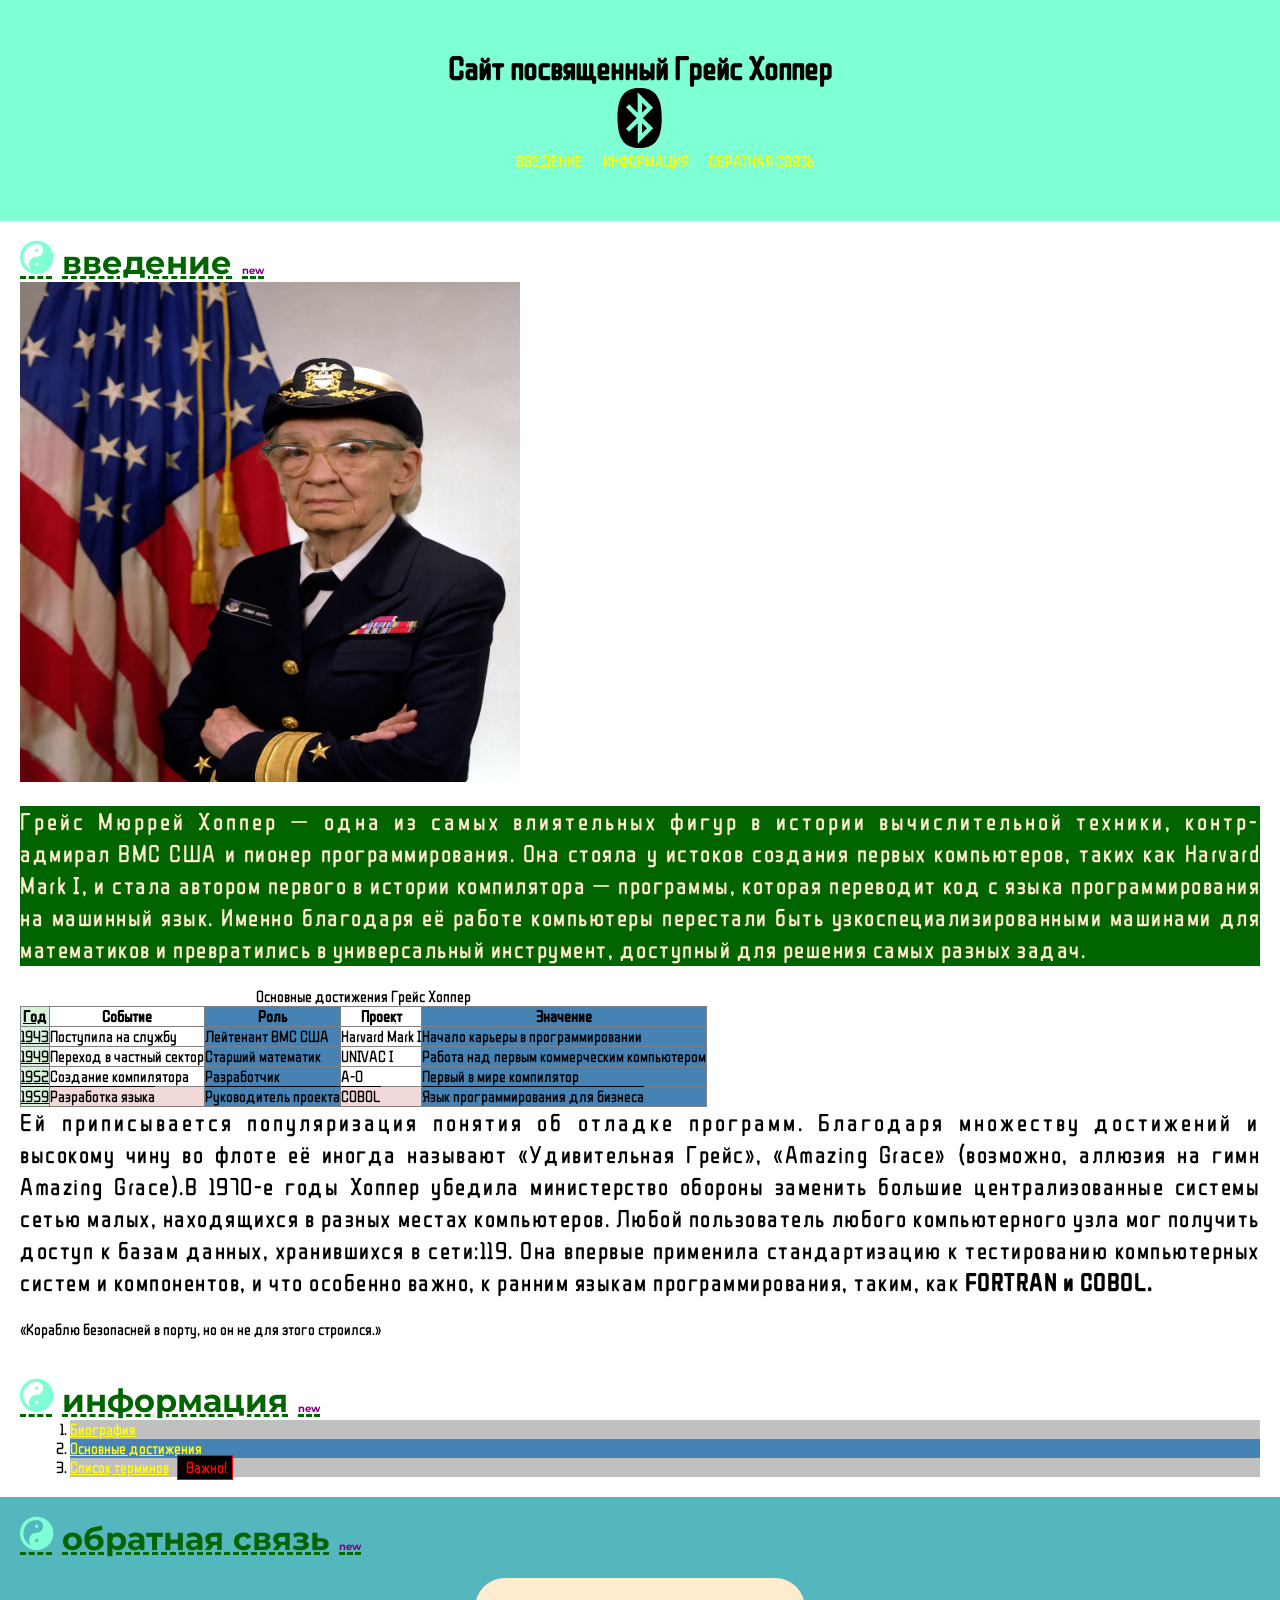
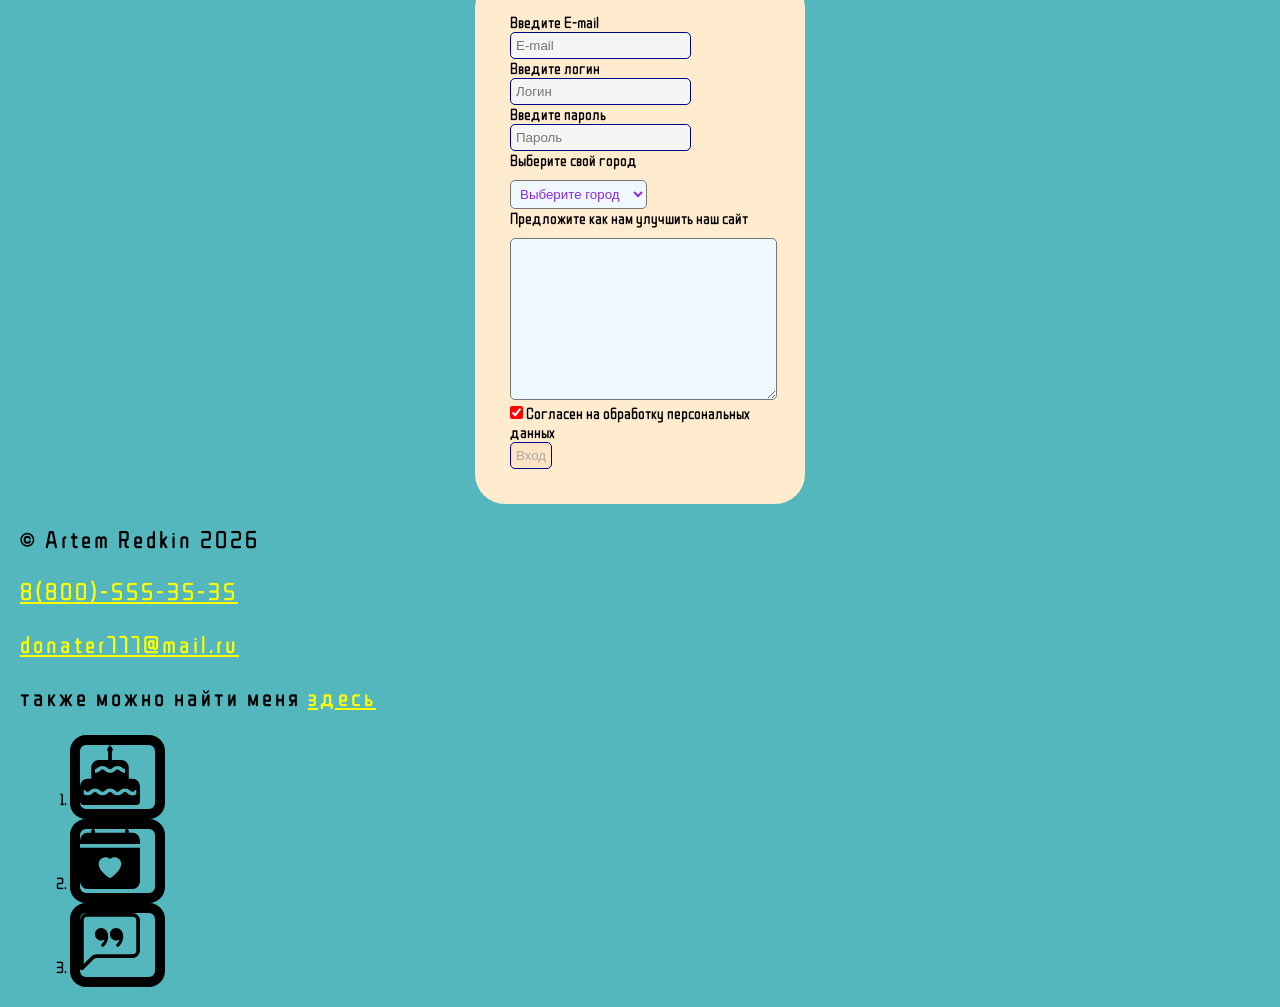
==== index.html @ c23f5ba3 "4 updates" ====
<!DOCTYPE html>
<html lang="ru">
<head>

    <!-- Chrome, Firefox OS and Opera -->
    <meta name="theme-color" content="#4285f4" />

    <!-- Windows Phone -->
    <meta name="msapplication-navbutton-color" content="#4285f4" />

    <!-- iOS Safari -->
    <meta name="apple-mobile-web-app-capable" content="yes" />
    <meta name="apple-mobile-web-app-status-bar-style" content="black-transcluent" />

    <!-- Яндекс.Браузер -->
    <meta name="viewport" content="ya-title=#000000,ya-dock=fade" />

    
    <meta charset="UTF-8">
    <meta http-equiv="X-UA-Compatible" content="IE=edge">
    <meta name="viewport" content="width=device-width, initial-scale=1.0">
    <title>Сайт верстальщика</title>
    <meta name="keywords" content="Грейс Хоппер, Биография, Достижения">
    <meta name="description" content="Ранняя жизнь Грейс Хоппер и ее достижения в сфере науки и военного дела">


    <meta property="og:title" content="Главная">
    <meta property="og:site_name" content="Сайт посвященный Грейс Хоппер">
    <meta property="og:url" content="https://github.com/ExZZe/Grace-Hopper.git">
    <meta property="og:description" content="Сайт небольшой компании, которая занимается созданием сайтов про Грейс Хоппер">
    <meta property="og:image" content="img/4.jpg">

    <link rel="icon" type="image/ico" sizes="32x32" href="img/fav.ico">
    <link rel="icon" type="image/ico" sizes="16x16" href="img/fav.ico">
    <link rel="shortcut icon" href="img/fav.ico">

    <link rel="preconnect" href="https://fonts.googleapis.com">
    <link rel="preconnect" href="https://fonts.gstatic.com" crossorigin>
    <link href="https://fonts.googleapis.com/css2?family=WDXL+Lubrifont+SC&display=swap" rel="stylesheet">
    <link rel="stylesheet" href="https://cdn.jsdelivr.net/npm/bootstrap-icons@1.13.1/font/bootstrap-icons.min.css">
    <link rel="stylesheet" href="css/style.css">

    <link rel="preconnect" href="https://fonts.googleapis.com">
    <link rel="preconnect" href="https://fonts.gstatic.com" crossorigin>
    <link href="https://fonts.googleapis.com/css2?family=Montserrat:ital,wght@0,100..900;1,100..900&display=swap" rel="stylesheet">

</head>


<body>
    <header>
        <h1>Сайт посвященный Грейс Хоппер</h1>
        <img height="60px"; width="60px" src="img/1.svg" alt="синий зуб">
        <nav>
            <ul>
                <li><a href="#main">Введение</a></li>
                <li><a href="#information">Информация</a></li>
                <li><a href="#feedback">Обратная связь</a></li>
            </ul>
        </nav>
    </header>

<main>
    <section class="content" id="main">
        <h2>Введение</h2>
        <nav id="intro">
        <img class="phty" height="500px" width="500" src="img/4.png" alt="Грейс Хоппер">
        
        <p>Грейс Мюррей Хоппер — одна из самых влиятельных фигур в истории вычислительной техники, контр-адмирал ВМС США и пионер программирования. Она стояла у истоков создания первых компьютеров, таких как Harvard Mark I, и стала автором первого в истории компилятора — программы, которая переводит код с языка программирования на машинный язык. Именно благодаря её работе компьютеры перестали быть узкоспециализированными машинами для математиков и превратились в универсальный инструмент, доступный для решения самых разных задач.</p>
        </nav>
        <table border="1">
        <caption>Основные достижения Грейс Хоппер</caption>
    <tr>
        <th>Год</th>
        <th>Событие</th>
        <th>Роль</th>
        <th>Проект</th>
        <th>Значение</th>
    </tr>
    <tr>
        <td>1943</td>
        <td>Поступила на службу</td>
        <td>Лейтенант ВМС США</td>
        <td>Harvard Mark I</td>
        <td>Начало карьеры в программировании</td>
    </tr>
    <tr>
        <td>1949</td>
        <td>Переход в частный сектор</td>
        <td>Старший математик</td>
        <td>UNIVAC I</td>
        <td>Работа над первым коммерческим компьютером</td>
    </tr>
    <tr>
        <td>1952</td>
        <td>Создание компилятора</td>
        <td>Разработчик</td>
        <td>A-0</td>
        <td>Первый в мире компилятор</td>
    </tr>
    <tr>
        <td>1959</td>
        <td>Разработка языка</td>
        <td>Руководитель проекта</td>
        <td>COBOL</td>
        <td>Язык программирования для бизнеса</td>
    </tr>
</table>
        <p>Ей приписывается популяризация понятия об отладке программ. Благодаря множеству достижений и высокому чину во флоте её иногда называют «Удивительная Грейс», «Amazing Grace» (возможно, аллюзия на гимн Amazing Grace).В 1970-е годы Хоппер убедила министерство обороны заменить большие централизованные системы сетью малых, находящихся в разных местах компьютеров. Любой пользователь любого компьютерного узла мог получить доступ к базам данных, хранившихся в сети:119. Она впервые применила стандартизацию к тестированию компьютерных систем и компонентов, и что особенно важно, к ранним языкам программирования, таким, как <strong>FORTRAN и COBOL.</strong></p>
        </nav>
        <q>Кораблю безопасней в порту, но он не для этого строился.</q>
        
    </section>



    <section class="information" id="information">
        <h2>Информация</h2>
        <ol>
            <li><a href="article1.html">Биография</a></li>
            <li><a href="article2.html">Основные достижения</a></li>
            <li><a href="article3.html">Список терминов</a></li>
        </ol>

        
    </section>
</main>
<footer>
<section class="call info" id="feedback">
    <h2>Обратная связь</h2>
    <form>
        <label for="email">Введите E-mail</label><br>
        <input type="email" placeholder="E-mail" name="E-mail" id="E-mail" required><br>
        <label for="login">Введите логин</label><br>
        <input type="text" placeholder="Логин" name="login" id="login" required><br>
        <label for="pass">Введите пароль</label><br>
        <input type="password" placeholder="Пароль" name="pass" id="pass" required><br>
        
        
        <label for="city">Выберите свой город</label><br>
        <select name="city" id="city" required>
        <option value="" selected disabled>Выберите город</option>
        <option value="chel">Челябинск</option>
        <option value="msk">Москва</option>
        <option value="Spb">Санкт-Петербург</option>
        </select><br>
        
        <label for="message">Предложите как нам улучшить наш сайт</label><br>
        <textarea name="message" id="message" cols="30" rows="10" required></textarea><br>

        <input type="checkbox" id="agreement" name="agreement" required checked>
        <label for="agreement">Согласен на обработку персональных данных</label><br>
        <input type="submit" value="Вход">
    </form>
    <p>&copy; Artem Redkin 2026</p>
    <p><a href="tel:88005553535" >8(800)-555-35-35</a></p>
    <p><a href="mailto:donater777@mail.ru" >donater777@mail.ru</a></p>
    
        
    <p>также можно найти меня <a target="_blank" href="https://inueco.ru/">здесь</a></p>
    <nav id="icono">
    <ol>
        <li><a href="https://ru.wikipedia.org/wiki/%D0%A5%D0%BE%D0%BF%D0%BF%D0%B5%D1%80,_%D0%93%D1%80%D0%B5%D0%B9%D1%81" target="_blank"><img height="60px" width="60px" src="img/11.svg" alt="Тортик"></a></li>
        <li><a href="https://www.tadviser.ru/index.php/%D0%9F%D0%B5%D1%80%D1%81%D0%BE%D0%BD%D0%B0:%D0%A5%D0%BE%D0%BF%D0%BF%D0%B5%D1%80_%D0%93%D1%80%D0%B5%D0%B9%D1%81_%D0%9C%D1%8E%D1%80%D1%80%D0%B5%D0%B9" target="_blank"><img height="60px" width="60px" src="img/12.svg" alt="Календарь"></a></li>
        <li><a href="https://habr.com/ru/companies/onlinepatent/articles/798795/" target="_blank"><img height="60px" width="60px" src="img/13.svg" alt="Сообщение"></a></li>
    </ol>
    </nav>
    </section>
</footer>
</body>
</html>
---- css/style.css ----
*{
    margin: 0;
    padding: 0;
}

html {
    font-size: 1em;
    font-family: "WDXL Lubrifont SC", sans-serif;
}


h2 {
    font-size: 1em;
    font-family: "Montserrat", sans-serif;
    text-transform: lowercase;
    text-decoration: dashed underline;
    
}

h3 {
    font-size: 1em;
    font-family: "Montserrat", sans-serif;
    text-transform: lowercase;
    text-decoration: dashed underline;
    
}

h4 {
    font-size: 1em;
    font-family: "Montserrat", sans-serif;
}

ul,ol {
    padding-left: 50px;
}


header {
    background-color: aquamarine;
    text-align: center;
    padding: 50px 20px;
}

footer {
    background-color: rgb(84, 183, 190);
    
}

.about{
    background-color: blanchedalmond;
}

.articles{
    background-color: rgb(207, 191, 194);
}

p{
    font-size: 1.5rem;
    line-height: 2rem;
    margin-bottom: 1.3rem;
    text-align: justify;
    letter-spacing: 1.5px;
}

h2{
    font-size: 2rem;
    color: darkgreen;

}

ul{
    list-style: none;
    display: flex;
    gap: 20px;
    justify-content: center;
}

#ph1 {
    border: 10px solid #000;
    border-radius: 1rem;
    
}

#ph2 {
    border: 10px solid #000;
    border-radius: 1rem;
    
}

h3{
    font-size: 1.5rem;
    line-height: 2rem;
    margin-bottom: 1.3rem;
    text-align: justify;
}

h4{
    font-size: 1.5rem;
    line-height: 2rem;
    margin-bottom: 1.3rem;
    text-align: justify;
}

img {
    
    margin: 0 auto;
}

dl {
  font-size: 1.2rem;
}

dt {
  font-size: 1.5rem;
  font-weight: bold;
}

dd {
  font-size: 1.1em;
  line-height: 2rem;
  margin-bottom: 1.5rem;
}


a:link {
    color: yellow;
}

a:visited {
    color: darkgrey;
}

a:focus {
    color: green;
}

a:hover {
    color: red;
}

a:active {
    color: palevioletred;
} 

header a {
    color: darkblue;
    text-decoration: none;
    text-transform: uppercase;
}

section {
    padding: 20px;
}

header a:hover,
header a:focus,
header a:active {
    text-decoration: underline;
}

h2::after {
    content: "new";
    font-size: 10px;
    color: purple;
    margin: 10px;
}

h2::before {
    content: "\F67E";
    font-family: "bootstrap-icons";
    margin-right: 10px;
    color: aquamarine;
}

form {
    width: 260px;
    border-radius: 30px;
    padding: 35px;
    background-color: blanchedalmond;
    margin: 20px auto;
}

input {
    border: 1px solid darkblue;
    background-color: whitesmoke;
    padding: 5px;
    border-radius: 5px;
}

input[type=submit] {
    background-color: bisque;
    color: darkgray;
}

input[type=submit]:hover {
    background-color: blue;
}

input[type=checkbox] {
    accent-color: red;
}

textarea, select {
    background-color: aliceblue;
    border-radius: 5px;
    padding: 5px;
    color: blueviolet;
    border-radius: 5px;
    margin-top: 10px;
}


.information li:nth-child(even) {
    background-color: steelblue;
}

.information li:nth-child(odd) {
    background-color: silver;
}


.information li:nth-child(3)::after {
    content: " Важно!";
    color: red;
    background-color: black;
    border: 1px solid red;
    margin-left: 8px;
    padding: 2px 5px;
}

p::first-line {
    letter-spacing: 3px;
}

p:lang(en){
    font-size:30px;
}


#intro p {
    color: blanchedalmond;
    background-color: darkgreen;
}

#icono li {
    border: 10px solid #000;
    border-radius: 1rem;
    width: 75px;
}

.phty + p {
    margin-top: 20px;
}

.phty + h3 {
    margin-top: 20px;
}

table {
    border-collapse: collapse
}


table th:nth-child(odd) {
    background-color: steelblue;
}

table td:nth-child(odd) {
    background-color: steelblue;
}


tr th:first-child {
  background-color: #d9f2d9;
  text-decoration: underline;
}

tr td:first-child {
  background-color: #d9f2d9;
  text-decoration: underline;
}


table tr:last-child {
  background-color: #f2d9d9;
  text-decoration: overline;
}
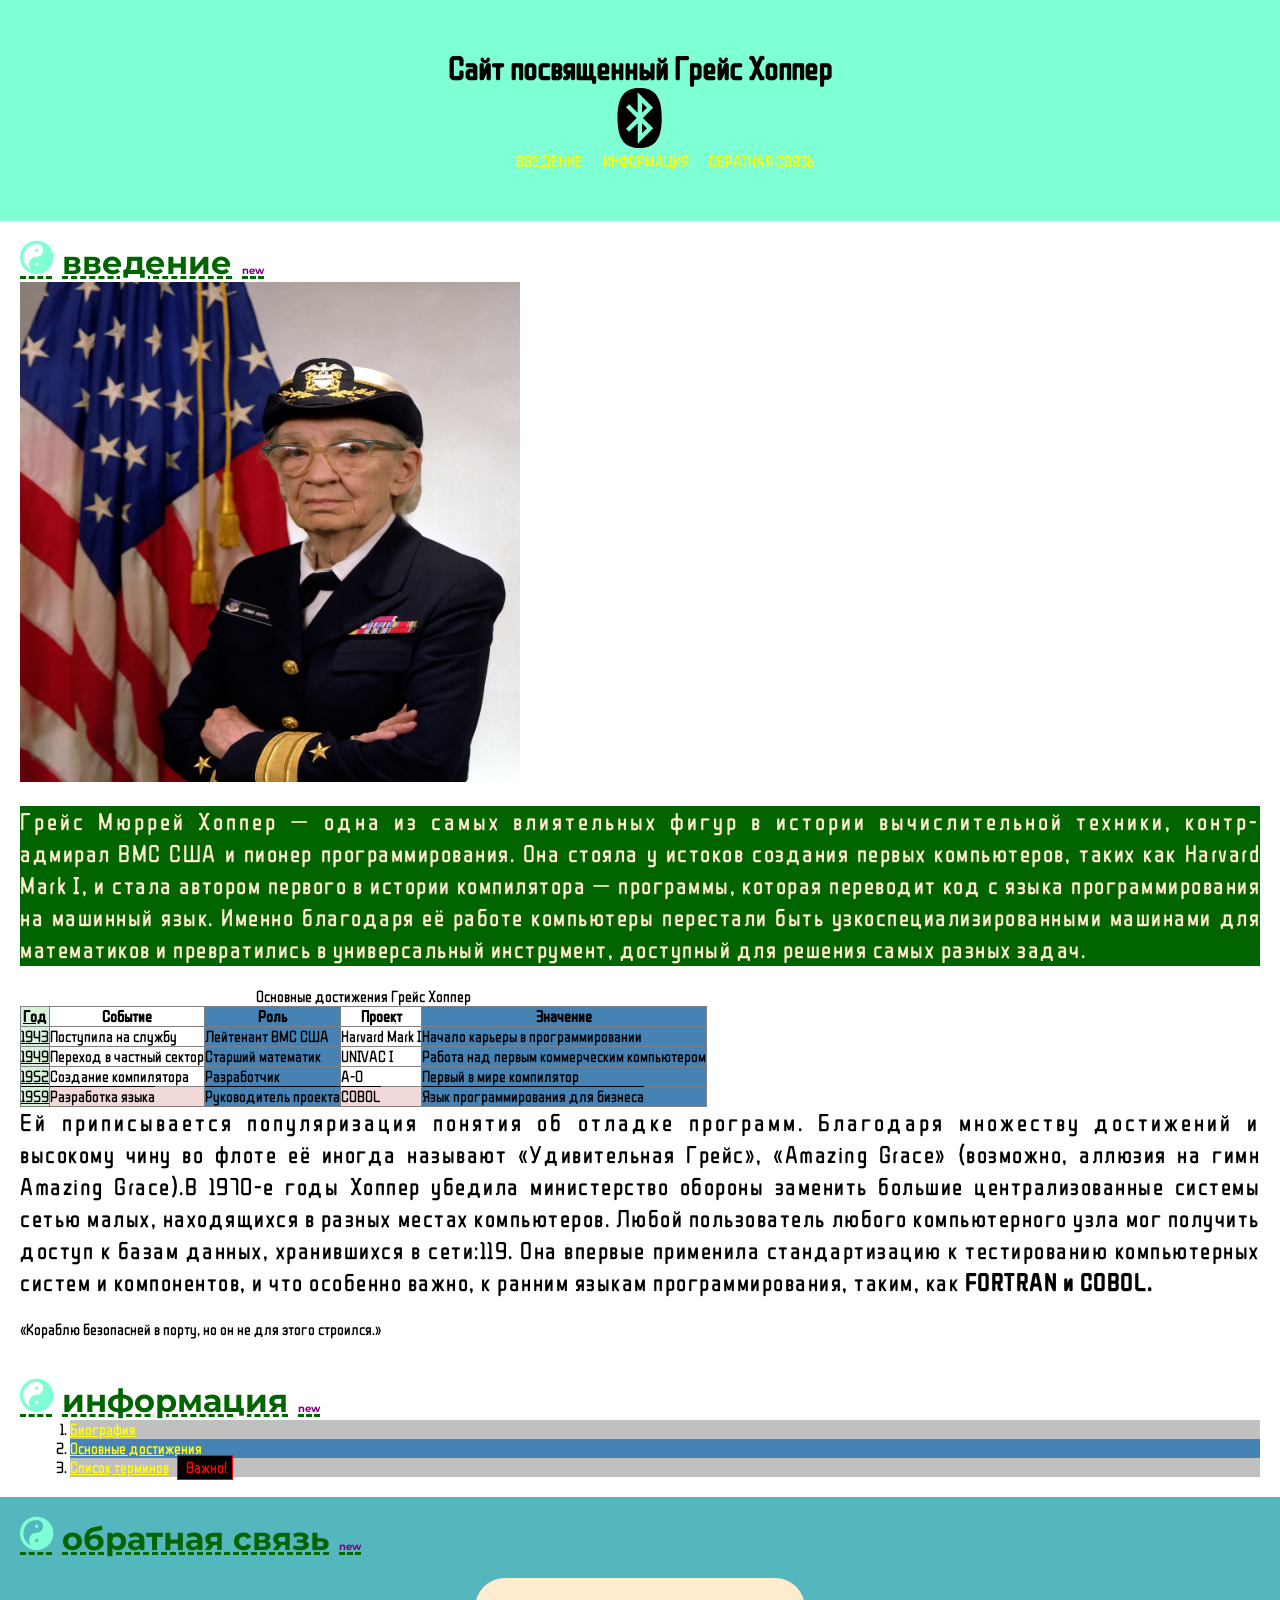
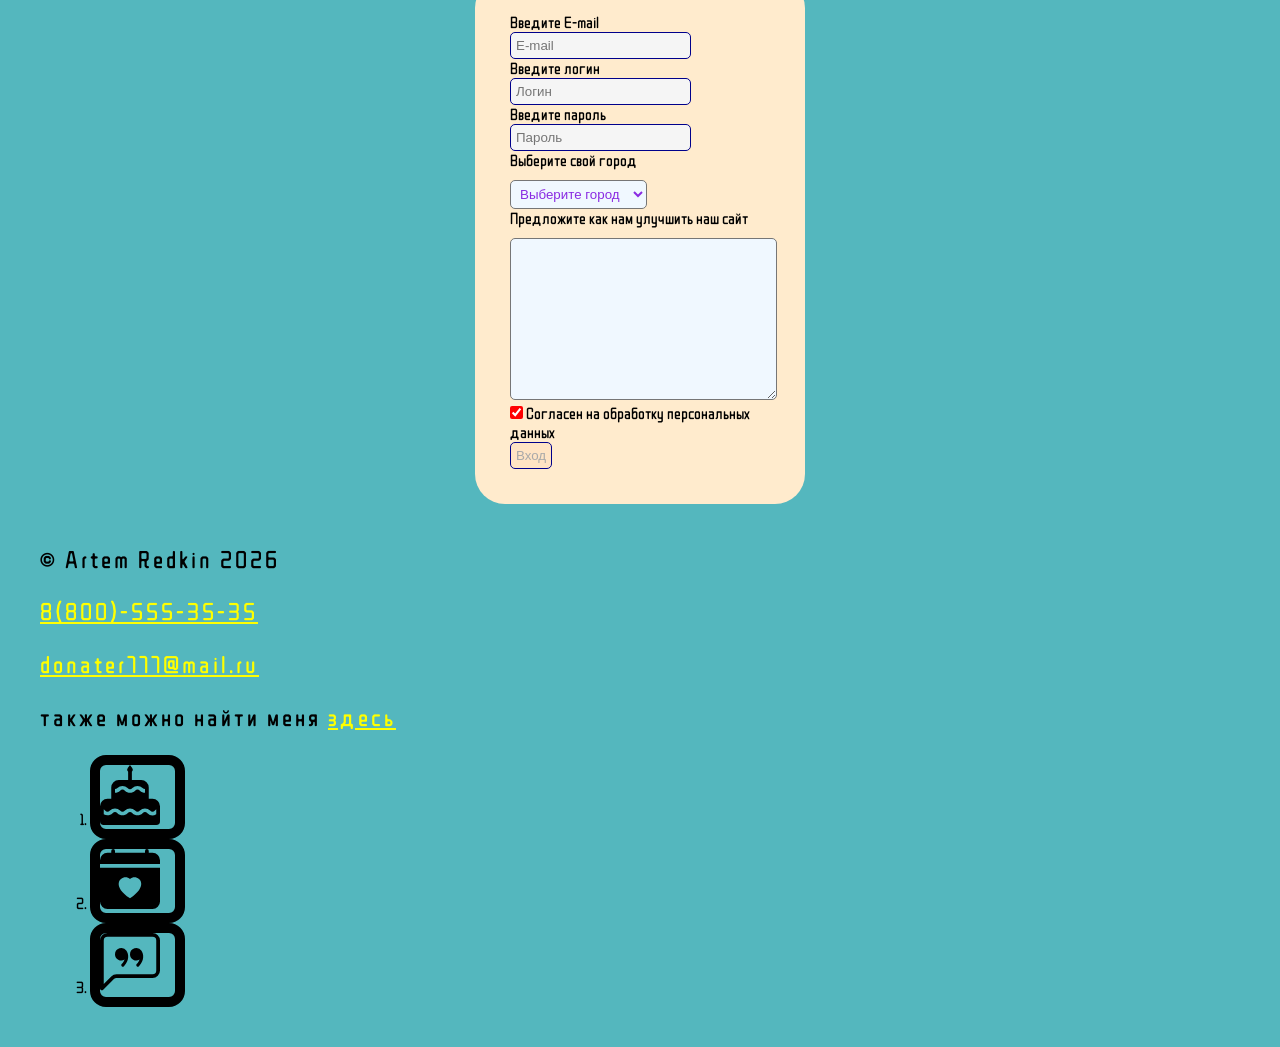
==== commit c201bf64: "last update" ====
--- a/index.html
+++ b/index.html
@@ -26,9 +26,9 @@
 
     <meta property="og:title" content="Главная">
     <meta property="og:site_name" content="Сайт посвященный Грейс Хоппер">
-    <meta property="og:url" content="https://github.com/ExZZe/Grace-Hopper.git">
+    <meta property="og:url" content="https://exzze.github.io/Grace-Hopper/">
     <meta property="og:description" content="Сайт небольшой компании, которая занимается созданием сайтов про Грейс Хоппер">
-    <meta property="og:image" content="img/4.jpg">
+    <meta property="og:image" content="https://exzze.github.io/Grace-Hopper/img/4.png">
 
     <link rel="icon" type="image/ico" sizes="32x32" href="img/fav.ico">
     <link rel="icon" type="image/ico" sizes="16x16" href="img/fav.ico">
@@ -50,7 +50,7 @@
 <body>
     <header>
         <h1>Сайт посвященный Грейс Хоппер</h1>
-        <img height="60px"; width="60px" src="img/1.svg" alt="синий зуб">
+        <img height="60px"; width="60px" src="https://exzze.github.io/Grace-Hopper/img/1.svg" alt="синий зуб">
         <nav>
             <ul>
                 <li><a href="#main">Введение</a></li>
@@ -152,20 +152,24 @@
         <label for="agreement">Согласен на обработку персональных данных</label><br>
         <input type="submit" value="Вход">
     </form>
-    <p>&copy; Artem Redkin 2026</p>
-    <p><a href="tel:88005553535" >8(800)-555-35-35</a></p>
-    <p><a href="mailto:donater777@mail.ru" >donater777@mail.ru</a></p>
+        <section class="call info" id="info">
+            <p>&copy; Artem Redkin 2026</p>
+            <p><a href="tel:88005553535" >8(800)-555-35-35</a></p>
+            <p><a href="mailto:donater777@mail.ru" >donater777@mail.ru</a></p>
+            
+                
+            <p>также можно найти меня <a target="_blank" href="https://inueco.ru/">здесь</a></p>
+            <nav id="icono">
+            <ol>
+            <li><a href="https://ru.wikipedia.org/wiki/%D0%A5%D0%BE%D0%BF%D0%BF%D0%B5%D1%80,_%D0%93%D1%80%D0%B5%D0%B9%D1%81" target="_blank"><img height="60px" width="60px" src="https://exzze.github.io/Grace-Hopper/img/11.svg" alt="Тортик"></a></li>
+            <li><a href="https://www.tadviser.ru/index.php/%D0%9F%D0%B5%D1%80%D1%81%D0%BE%D0%BD%D0%B0:%D0%A5%D0%BE%D0%BF%D0%BF%D0%B5%D1%80_%D0%93%D1%80%D0%B5%D0%B9%D1%81_%D0%9C%D1%8E%D1%80%D1%80%D0%B5%D0%B9" target="_blank"><img height="60px" width="60px" src="https://exzze.github.io/Grace-Hopper/img/12.svg" alt="Календарь"></a></li>
+            <li><a href="https://habr.com/ru/companies/onlinepatent/articles/798795/" target="_blank"><img height="60px" width="60px" src="https://exzze.github.io/Grace-Hopper/img/13.svg" alt="Сообщение"></a></li>
+            </ol>
+            </nav>
+            </section>
+        </footer>
+    </section>
     
-        
-    <p>также можно найти меня <a target="_blank" href="https://inueco.ru/">здесь</a></p>
-    <nav id="icono">
-    <ol>
-        <li><a href="https://ru.wikipedia.org/wiki/%D0%A5%D0%BE%D0%BF%D0%BF%D0%B5%D1%80,_%D0%93%D1%80%D0%B5%D0%B9%D1%81" target="_blank"><img height="60px" width="60px" src="img/11.svg" alt="Тортик"></a></li>
-        <li><a href="https://www.tadviser.ru/index.php/%D0%9F%D0%B5%D1%80%D1%81%D0%BE%D0%BD%D0%B0:%D0%A5%D0%BE%D0%BF%D0%BF%D0%B5%D1%80_%D0%93%D1%80%D0%B5%D0%B9%D1%81_%D0%9C%D1%8E%D1%80%D1%80%D0%B5%D0%B9" target="_blank"><img height="60px" width="60px" src="img/12.svg" alt="Календарь"></a></li>
-        <li><a href="https://habr.com/ru/companies/onlinepatent/articles/798795/" target="_blank"><img height="60px" width="60px" src="img/13.svg" alt="Сообщение"></a></li>
-    </ol>
-    </nav>
-    </section>
-</footer>
-</body>
-</html>+    
+    </body>
+    </html>
